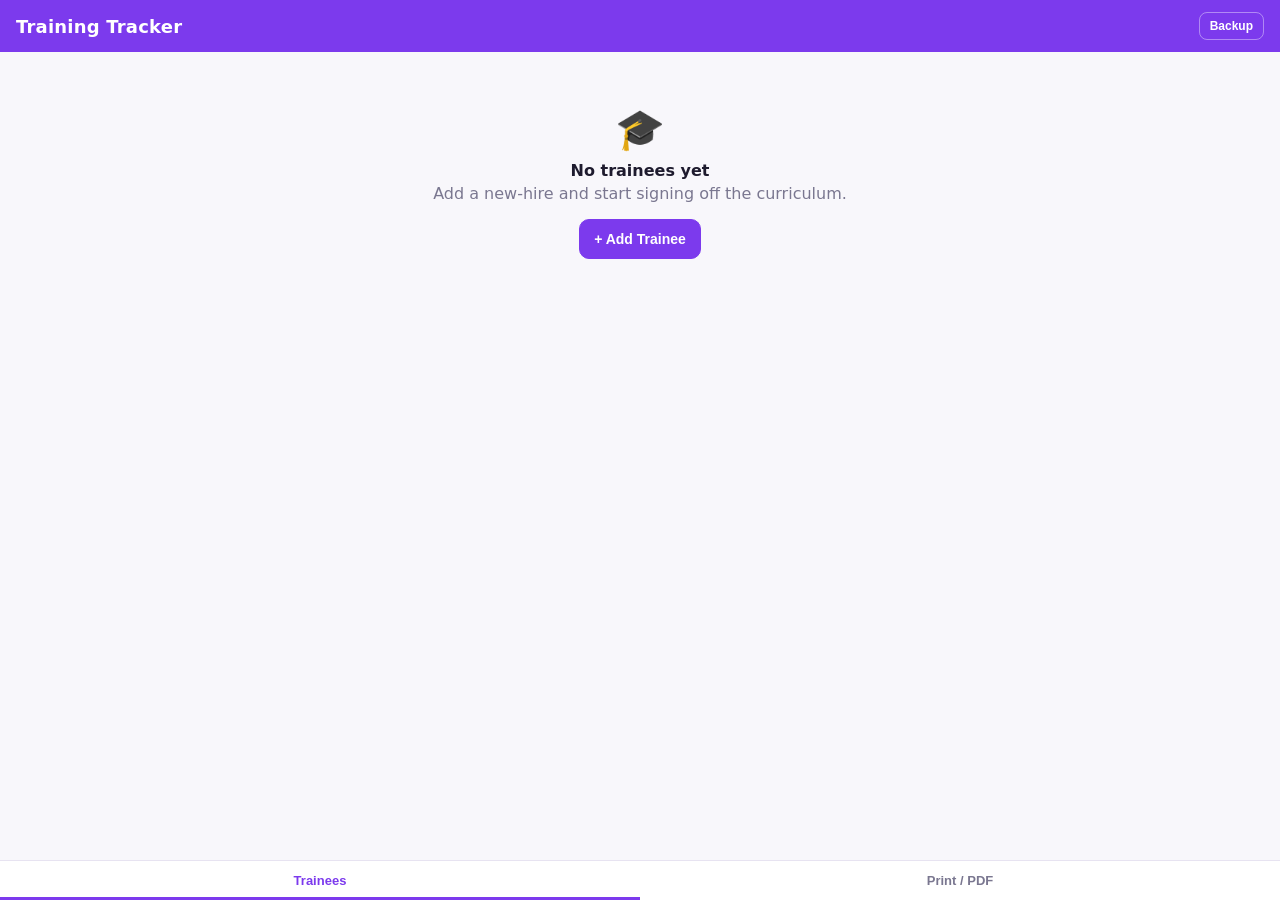
==== index.html @ ec050953 "Deploy Training Tracker PWA" ====
<!DOCTYPE html>
<html lang="en">
<head>
  <meta charset="UTF-8">
  <meta name="viewport" content="width=device-width, initial-scale=1, viewport-fit=cover">
  <title>Training Tracker</title>
  <meta name="description" content="New-hire driver training curriculum, ride-along milestones and sign-offs.">
  <meta name="theme-color" content="#7c3aed">
  <meta name="apple-mobile-web-app-capable" content="yes">
  <meta name="apple-mobile-web-app-status-bar-style" content="black-translucent">
  <meta name="mobile-web-app-capable" content="yes">
  <meta name="apple-mobile-web-app-title" content="Training">
  <link rel="apple-touch-icon" href="icons/icon-192.png">
  <link rel="manifest" href="manifest.webmanifest">
  <link rel="stylesheet" href="styles.css">
</head>
<body>
  <header class="bar">
    <h1>Training Tracker</h1>
    <button class="btn ghost small" onclick="exportAll()">Backup</button>
  </header>

  <main id="app"></main>

  <footer class="nav">
    <button class="nav-btn active" onclick="switchView('trainees')">Trainees</button>
    <button class="nav-btn" onclick="switchView('print')">Print / PDF</button>
  </footer>

  <script src="app.js"></script>
</body>
</html>
---- styles.css ----
:root {
  --purple: #7c3aed;
  --purple-d: #5b21b6;
  --purple-l: #ede9fe;
  --bg: #f8f7fb;
  --card: #ffffff;
  --text: #1e1b2e;
  --muted: #7a7790;
  --line: #e7e3f1;
  --red: #b91c1c;
  --green: #15803d;
  --amber: #b45309;
  --blue: #1d4ed8;
  --radius: 14px;
  --shadow: 0 1px 3px rgba(30, 27, 46, 0.08);
}

* { box-sizing: border-box; -webkit-tap-highlight-color: transparent; }

html, body { margin: 0; padding: 0; background: var(--bg); color: var(--text); font-family: system-ui, -apple-system, "Segoe UI", Roboto, sans-serif; }

body { padding-bottom: 74px; }

.bar {
  position: sticky; top: 0; z-index: 10;
  display: flex; align-items: center; justify-content: space-between; gap: 8px;
  padding: max(12px, env(safe-area-inset-top)) 16px 12px;
  background: var(--purple); color: #fff;
}
.bar h1 { margin: 0; font-size: 18px; font-weight: 700; letter-spacing: 0.2px; }
.bar .btn { color: #fff; border-color: rgba(255,255,255,0.4); background: rgba(255,255,255,0.12); }

main { max-width: 640px; margin: 0 auto; padding: 14px 14px 40px; }
main#empty { text-align: center; }

.nav {
  position: fixed; left: 0; right: 0; bottom: 0; z-index: 10;
  display: flex;
  background: var(--card);
  border-top: 1px solid var(--line);
  padding-bottom: env(safe-area-inset-bottom);
}
.nav-btn {
  flex: 1; padding: 12px 4px; border: none; background: none;
  font-size: 13px; font-weight: 600; color: var(--muted); cursor: pointer;
}
.nav-btn.active { color: var(--purple); box-shadow: inset 0 -3px 0 var(--purple); }

.card { background: var(--card); border: 1px solid var(--line); border-radius: var(--radius); padding: 14px; margin-bottom: 12px; box-shadow: var(--shadow); }
.card h2 { margin: 0 0 10px; font-size: 15px; }
.card h3 { margin: 12px 0 6px; font-size: 13px; text-transform: uppercase; letter-spacing: 0.4px; color: var(--muted); }

.btn {
  border: 1px solid var(--line); background: var(--card); color: var(--text);
  padding: 11px 14px; border-radius: 10px; font-size: 14px; font-weight: 600; cursor: pointer;
}
.btn:active { transform: scale(0.98); }
.btn.primary { background: var(--purple); border-color: var(--purple); color: #fff; }
.btn.ghost { background: none; }
.btn.small { padding: 6px 10px; font-size: 12px; border-radius: 8px; }
.btn.danger { color: var(--red); border-color: #f3c6c6; }
.btn.full { width: 100%; }
.btn-row { display: flex; gap: 8px; flex-wrap: wrap; margin-top: 10px; }

.row { display: flex; align-items: center; justify-content: space-between; gap: 10px; padding: 12px 0; border-bottom: 1px solid var(--line); cursor: pointer; }
.row:last-child { border-bottom: none; }
.row .title { font-weight: 600; font-size: 15px; }
.row .sub { color: var(--muted); font-size: 12px; margin-top: 2px; }

.field { margin-bottom: 12px; }
.field label { display: block; font-size: 12px; font-weight: 600; color: var(--muted); margin-bottom: 5px; }
.field input, .field select, .field textarea {
  width: 100%; padding: 11px 12px; border: 1px solid var(--line); border-radius: 10px;
  font-size: 15px; background: #fff; color: var(--text); font-family: inherit;
}
.field textarea { min-height: 60px; resize: vertical; }

.trainee-progress { display: flex; align-items: center; gap: 10px; margin-top: 8px; }
.track { flex: 1; height: 8px; background: var(--line); border-radius: 99px; overflow: hidden; }
.fill { height: 100%; background: var(--purple); border-radius: 99px; transition: width 0.3s; }
.pct { font-size: 12px; font-weight: 700; color: var(--purple); }

.badge { display: inline-block; padding: 3px 9px; border-radius: 99px; font-size: 11px; font-weight: 700; }
.badge.in-training { background: var(--purple-l); color: var(--purple); }
.badge.ready { background: #fef3c7; color: var(--amber); }
.badge.released { background: #dcfce7; color: var(--green); }

.topic-row, .mile-row { display: flex; align-items: center; gap: 10px; padding: 10px 0; border-bottom: 1px solid var(--line); }
.topic-row:last-child, .mile-row:last-child { border-bottom: none; }
.topic-name, .mile-name { flex: 1; font-size: 14px; }
.topic-meta, .mile-meta { font-size: 11px; color: var(--muted); }

.check {
  width: 24px; height: 24px; border-radius: 7px; border: 2px solid var(--line);
  display: flex; align-items: center; justify-content: center; font-size: 14px;
  color: transparent; background: #fff; cursor: pointer; flex-shrink: 0;
}
.check.done { background: var(--green); border-color: var(--green); color: #fff; }

.section-head { display: flex; align-items: center; justify-content: space-between; }
.add-btn { border: 1px dashed var(--purple); color: var(--purple); background: var(--purple-l); }

.empty { text-align: center; color: var(--muted); padding: 40px 20px; }
.empty .big { font-size: 40px; margin-bottom: 8px; }
.empty .title { font-size: 16px; font-weight: 700; color: var(--text); margin-bottom: 4px; }

.toast {
  position: fixed; left: 50%; bottom: 90px; transform: translateX(-50%) translateY(10px);
  background: #221d33; color: #fff; padding: 10px 16px; border-radius: 10px;
  font-size: 13px; opacity: 0; pointer-events: none; transition: all 0.25s; z-index: 50;
  max-width: 90vw;
}
.toast.show { opacity: 1; transform: translateX(-50%) translateY(0); }

h2.no-top { margin-top: 0; }
textarea { font-family: inherit; }
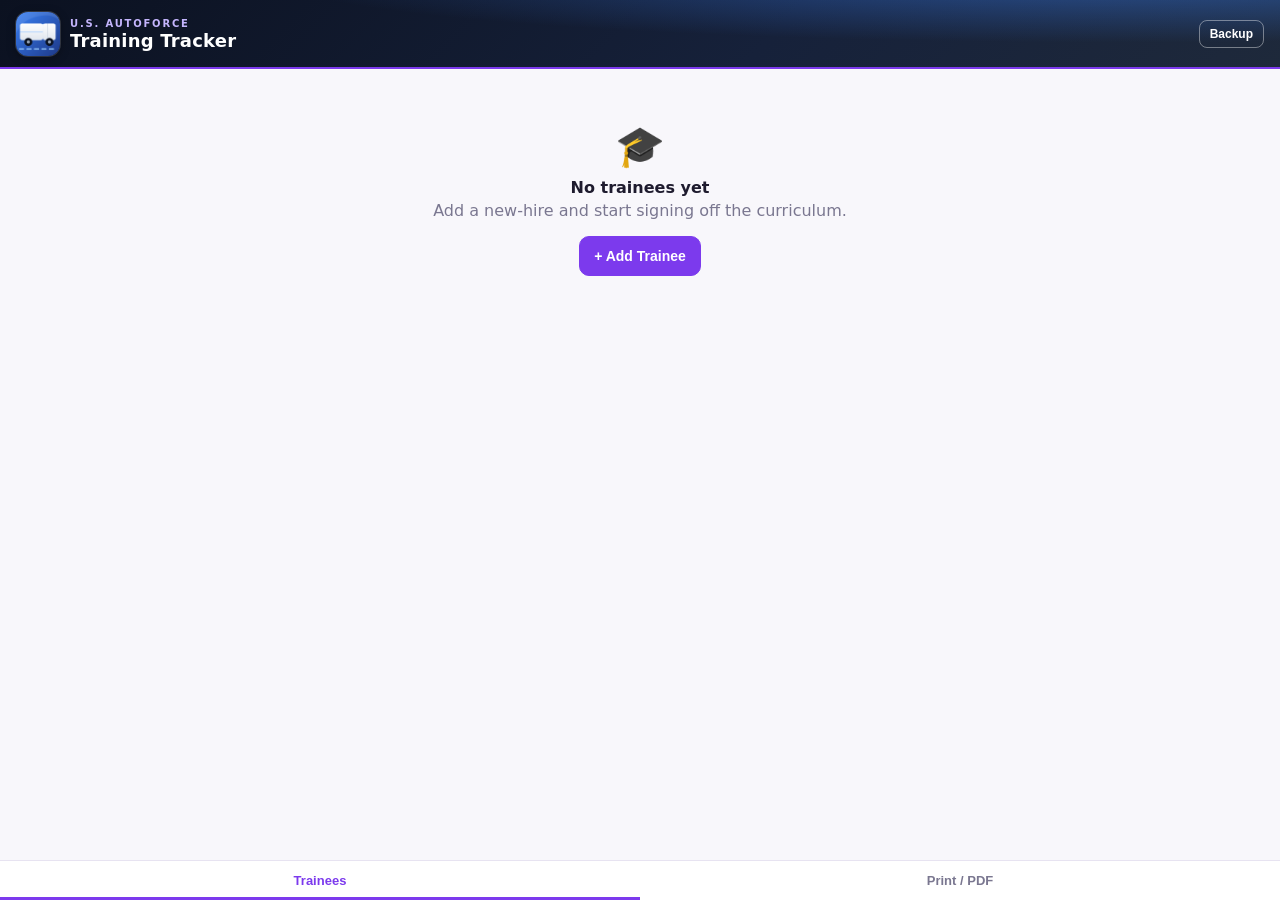
==== commit 98d30b51: "Brand refresh: U.S. AutoForce logo, branded navy headers, new icons + print branding" ====
--- a/index.html
+++ b/index.html
@@ -3,8 +3,8 @@
 <head>
   <meta charset="UTF-8">
   <meta name="viewport" content="width=device-width, initial-scale=1, viewport-fit=cover">
-  <title>Training Tracker</title>
-  <meta name="description" content="New-hire driver training curriculum, ride-along milestones and sign-offs.">
+  <title>U.S. AutoForce &middot; Training Tracker</title>
+  <meta name="description" content="U.S. AutoForce - new-hire driver training curriculum, ride-along milestones, check-offs and sign-offs.">
   <meta name="theme-color" content="#7c3aed">
   <meta name="apple-mobile-web-app-capable" content="yes">
   <meta name="apple-mobile-web-app-status-bar-style" content="black-translucent">
@@ -12,11 +12,16 @@
   <meta name="apple-mobile-web-app-title" content="Training">
   <link rel="apple-touch-icon" href="icons/icon-192.png">
   <link rel="manifest" href="manifest.webmanifest">
+  <link rel="icon" href="icons/icon.svg" type="image/svg+xml">
   <link rel="stylesheet" href="styles.css">
 </head>
 <body>
   <header class="bar">
-    <h1>Training Tracker</h1>
+    <img src="icons/icon-192.png" alt="U.S. AutoForce" class="brand-logo">
+    <div class="bar-title">
+      <div class="brand-eyebrow">U.S. AutoForce</div>
+      <h1>Training Tracker</h1>
+    </div>
     <button class="btn ghost small" onclick="exportAll()">Backup</button>
   </header>
 
--- a/styles.css
+++ b/styles.css
@@ -23,10 +23,17 @@
 
 .bar {
   position: sticky; top: 0; z-index: 10;
-  display: flex; align-items: center; justify-content: space-between; gap: 8px;
-  padding: max(12px, env(safe-area-inset-top)) 16px 12px;
-  background: var(--purple); color: #fff;
+  display: flex; align-items: center; gap: 10px;
+  padding: max(12px, env(safe-area-inset-top)) 16px 11px;
+  background:
+    radial-gradient(120% 170% at 88% -30%, rgba(59,130,246,.45) 0%, rgba(59,130,246,0) 55%),
+    linear-gradient(135deg, #0b1120 0%, #16213a 60%, #1e293b 100%);
+  color: #fff;
+  border-bottom: 2px solid var(--purple);
 }
+.bar .brand-logo { width: 44px; height: 44px; border-radius: 12px; box-shadow: 0 2px 10px rgba(0,0,0,.35), 0 0 0 1px rgba(255,255,255,.18); }
+.bar-title { flex: 1; min-width: 0; }
+.bar .brand-eyebrow { font-size: 10px; font-weight: 800; letter-spacing: 1.8px; text-transform: uppercase; color: #c4b5fd; margin-bottom: 1px; }
 .bar h1 { margin: 0; font-size: 18px; font-weight: 700; letter-spacing: 0.2px; }
 .bar .btn { color: #fff; border-color: rgba(255,255,255,0.4); background: rgba(255,255,255,0.12); }
 
@@ -100,6 +107,38 @@
 .section-head { display: flex; align-items: center; justify-content: space-between; }
 .add-btn { border: 1px dashed var(--purple); color: var(--purple); background: var(--purple-l); }
 
+/* ---------- Driver/Trainer Check-Off ---------- */
+.co-group { border: 1px solid var(--line); border-radius: 12px; margin-bottom: 10px; overflow: hidden; background: var(--card); }
+.co-head {
+  display: flex; align-items: center; gap: 10px;
+  padding: 11px 14px; width: 100%;
+  border: none; background: none; color: var(--text); text-align: left;
+  cursor: pointer; font-family: inherit;
+}
+.co-head:active { background: var(--purple-l); }
+.co-title { flex: 1; font-size: 13.5px; font-weight: 700; }
+.co-count { font-size: 11px; font-weight: 700; color: var(--purple); background: var(--purple-l); padding: 2px 8px; border-radius: 99px; flex-shrink: 0; }
+.co-chevron { margin-left: auto; color: var(--muted); font-size: 12px; transition: transform 0.15s; flex-shrink: 0; }
+.co-head.open .co-chevron { transform: rotate(180deg); }
+.co-table { border-top: 1px solid var(--line); }
+.co-row { display: flex; align-items: center; gap: 6px; padding: 7px 14px; border-top: 1px solid var(--line); }
+.co-row.co-th { padding: 8px 14px; background: #f4f2fa; font-size: 10.5px; font-weight: 700; color: var(--muted); text-transform: uppercase; letter-spacing: 0.4px; }
+.co-item { flex: 1; min-width: 0; font-size: 13px; }
+.co-drv, .co-tr { width: 52px; flex-shrink: 0; }
+.co-date { width: 118px; flex-shrink: 0; }
+.co-input {
+  width: 100%; min-height: 30px;
+  border: 1px solid var(--line); border-radius: 6px;
+  padding: 4px 6px; font-size: 12px;
+  background: #fff; color: var(--text);
+}
+.co-drv .co-input, .co-tr .co-input { text-align: center; text-transform: uppercase; }
+.co-date .co-input { font-size: 11px; }
+.co-row.done .co-item { color: var(--green); font-weight: 600; }
+.co-row.done .co-input { border-color: #86efac; background: #f0fdf4; }
+.co-actions { padding: 8px 14px; border-top: 1px solid var(--line); }
+.co-sum { margin-top: 0; }
+
 .empty { text-align: center; color: var(--muted); padding: 40px 20px; }
 .empty .big { font-size: 40px; margin-bottom: 8px; }
 .empty .title { font-size: 16px; font-weight: 700; color: var(--text); margin-bottom: 4px; }
@@ -114,3 +153,39 @@
 
 h2.no-top { margin-top: 0; }
 textarea { font-family: inherit; }
+
+@media (prefers-color-scheme: dark) {
+  :root {
+    --purple: #a78bfa;
+    --purple-d: #c4b5fd;
+    --purple-l: #312e81;
+    --bg: #0e0c1d;
+    --card: #171430;
+    --text: #e7e3f1;
+    --muted: #9b97b5;
+    --line: #2c2748;
+    --red: #f87171;
+    --green: #4ade80;
+    --amber: #fbbf24;
+    --blue: #60a5fa;
+    --shadow: 0 1px 3px rgba(0, 0, 0, .4);
+  }
+  .bar {
+    background:
+      radial-gradient(120% 170% at 88% -30%, rgba(59,130,246,.45) 0%, rgba(59,130,246,0) 55%),
+      linear-gradient(135deg, #0b1120 0%, #16213a 60%, #1e293b 100%);
+  }
+  .field input, .field select, .field textarea { background: #0e0c1d; }
+  .btn { background: #1e1a3a; }
+  .btn.danger { border-color: #7f1d1d; }
+  .check { background: #0e0c1d; }
+  .badge.in-training { background: var(--purple-l); }
+  .badge.ready { background: #451a03; }
+  .badge.released { background: #052e16; }
+  .add-btn { background: #312e81; }
+  .toast { background: #0e0c1d; border: 1px solid #2c2748; }
+  .co-count { background: #312e81; color: #c4b5fd; }
+  .co-row.co-th { background: #0e0c1d; }
+  .co-input { background: #0e0c1d; }
+  .co-row.done .co-input { border-color: #14532d; background: #052e16; }
+}
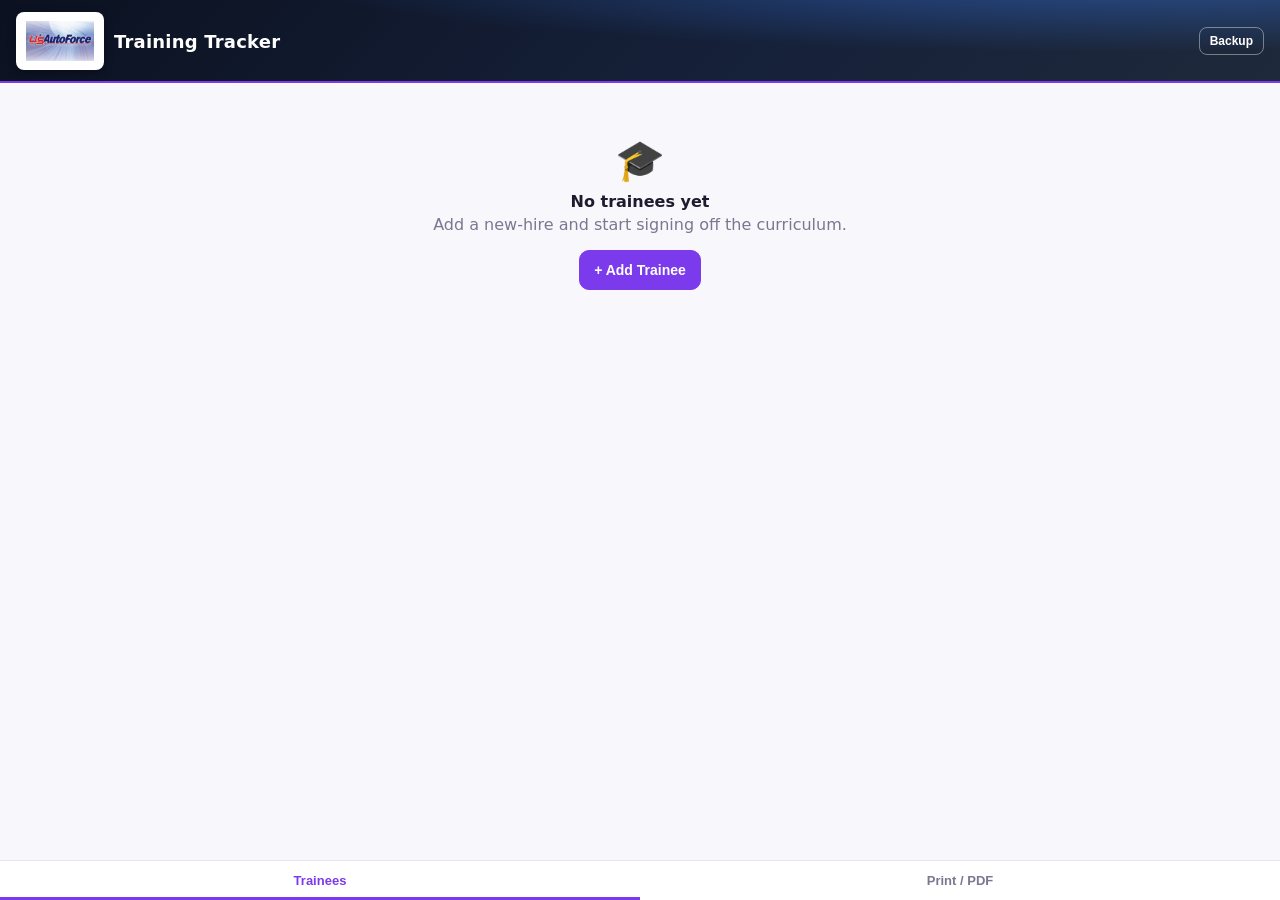
==== commit 76b869bd: "Use official U.S. AutoForce logo: header tile, icons, favicon, print headers + README banner" ====
--- a/index.html
+++ b/index.html
@@ -17,9 +17,8 @@
 </head>
 <body>
   <header class="bar">
-    <img src="icons/icon-192.png" alt="U.S. AutoForce" class="brand-logo">
+    <img src="icons/logo-tile.png" alt="U.S. AutoForce" class="brand-logo">
     <div class="bar-title">
-      <div class="brand-eyebrow">U.S. AutoForce</div>
       <h1>Training Tracker</h1>
     </div>
     <button class="btn ghost small" onclick="exportAll()">Backup</button>
--- a/styles.css
+++ b/styles.css
@@ -31,9 +31,8 @@
   color: #fff;
   border-bottom: 2px solid var(--purple);
 }
-.bar .brand-logo { width: 44px; height: 44px; border-radius: 12px; box-shadow: 0 2px 10px rgba(0,0,0,.35), 0 0 0 1px rgba(255,255,255,.18); }
+.bar .brand-logo { width: 88px; height: 58px; border-radius: 8px; background: #fff; box-shadow: 0 2px 8px rgba(0,0,0,.35); }
 .bar-title { flex: 1; min-width: 0; }
-.bar .brand-eyebrow { font-size: 10px; font-weight: 800; letter-spacing: 1.8px; text-transform: uppercase; color: #c4b5fd; margin-bottom: 1px; }
 .bar h1 { margin: 0; font-size: 18px; font-weight: 700; letter-spacing: 0.2px; }
 .bar .btn { color: #fff; border-color: rgba(255,255,255,0.4); background: rgba(255,255,255,0.12); }
 
